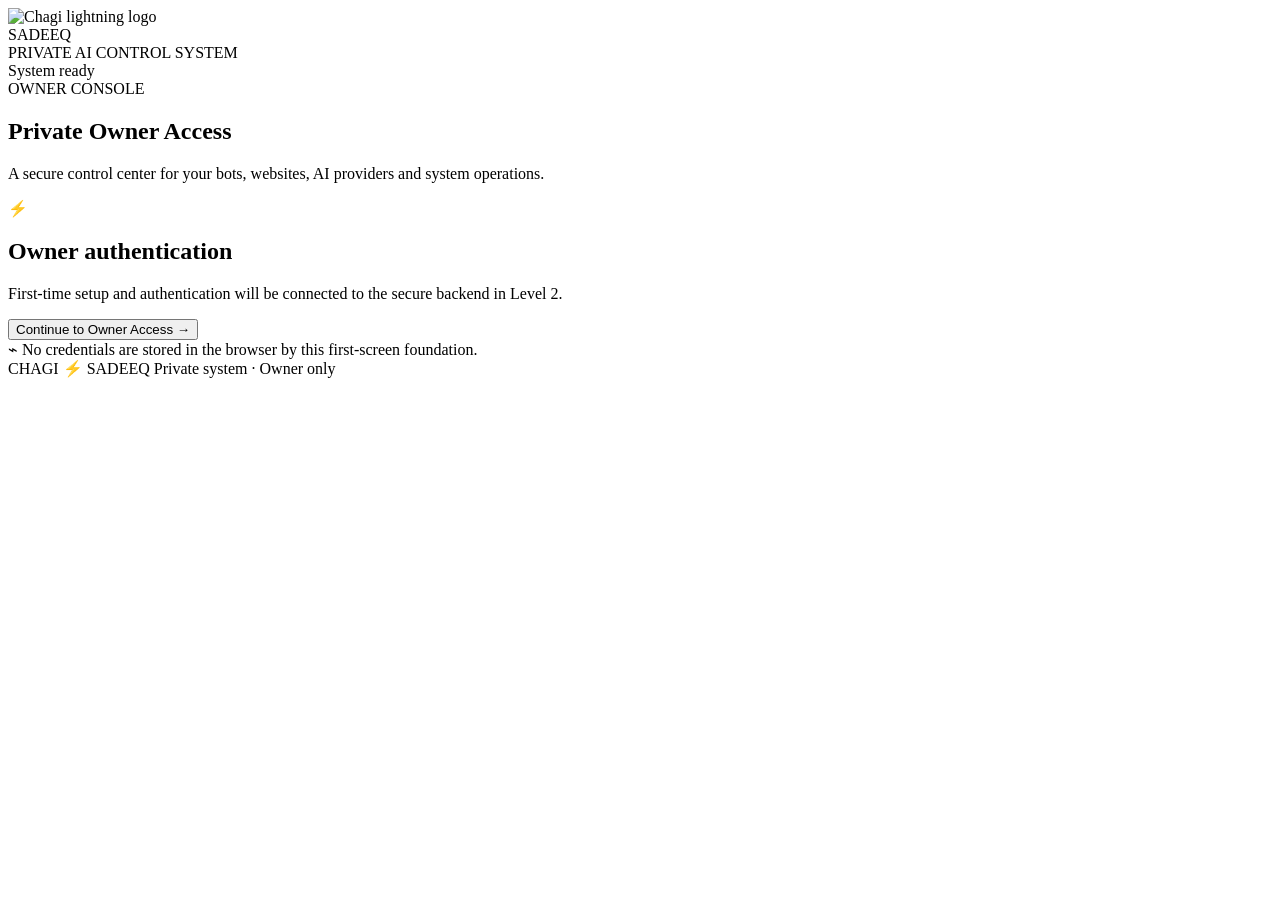
==== index.html @ bdc55eab "Level 1: add Sadeeq first-screen foundation" ====
<!doctype html>
<html lang="en">
<head>
  <meta charset="UTF-8" />
  <meta name="viewport" content="width=device-width, initial-scale=1.0" />
  <meta name="theme-color" content="#050814" />
  <meta name="description" content="Sadeeq private owner control system" />
  <title>Sadeeq — Private Owner Access</title>
  <link rel="icon" type="image/svg+xml" href="./chagi-logo.svg" />
  <link rel="stylesheet" href="./styles.css" />
</head>
<body>
  <main class="shell">
    <section class="brand-panel" aria-label="Sadeeq brand">
      <div class="brand-glow"></div>
      <img class="logo" src="./chagi-logo.svg" alt="Chagi lightning logo" />
      <div class="brand-name">SADEEQ</div>
      <div class="brand-subtitle">PRIVATE AI CONTROL SYSTEM</div>
      <div class="status-pill"><span></span> System ready</div>
    </section>

    <section class="access-panel" aria-labelledby="page-title">
      <div class="eyebrow">OWNER CONSOLE</div>
      <h1 id="page-title">Private Owner Access</h1>
      <p class="lead">A secure control center for your bots, websites, AI providers and system operations.</p>

      <div class="access-card">
        <div class="card-icon">⚡</div>
        <div>
          <h2>Owner authentication</h2>
          <p>First-time setup and authentication will be connected to the secure backend in Level 2.</p>
        </div>
      </div>

      <button class="primary-btn" id="continueBtn" type="button">
        <span>Continue to Owner Access</span>
        <span class="arrow">→</span>
      </button>

      <div class="security-note">
        <span class="lock">⌁</span>
        <span>No credentials are stored in the browser by this first-screen foundation.</span>
      </div>
    </section>
  </main>

  <footer>
    <span>CHAGI ⚡ SADEEQ</span>
    <span>Private system · Owner only</span>
  </footer>

  <div class="toast" id="toast" role="status" aria-live="polite"></div>
  <script src="./app.js"></script>
</body>
</html>
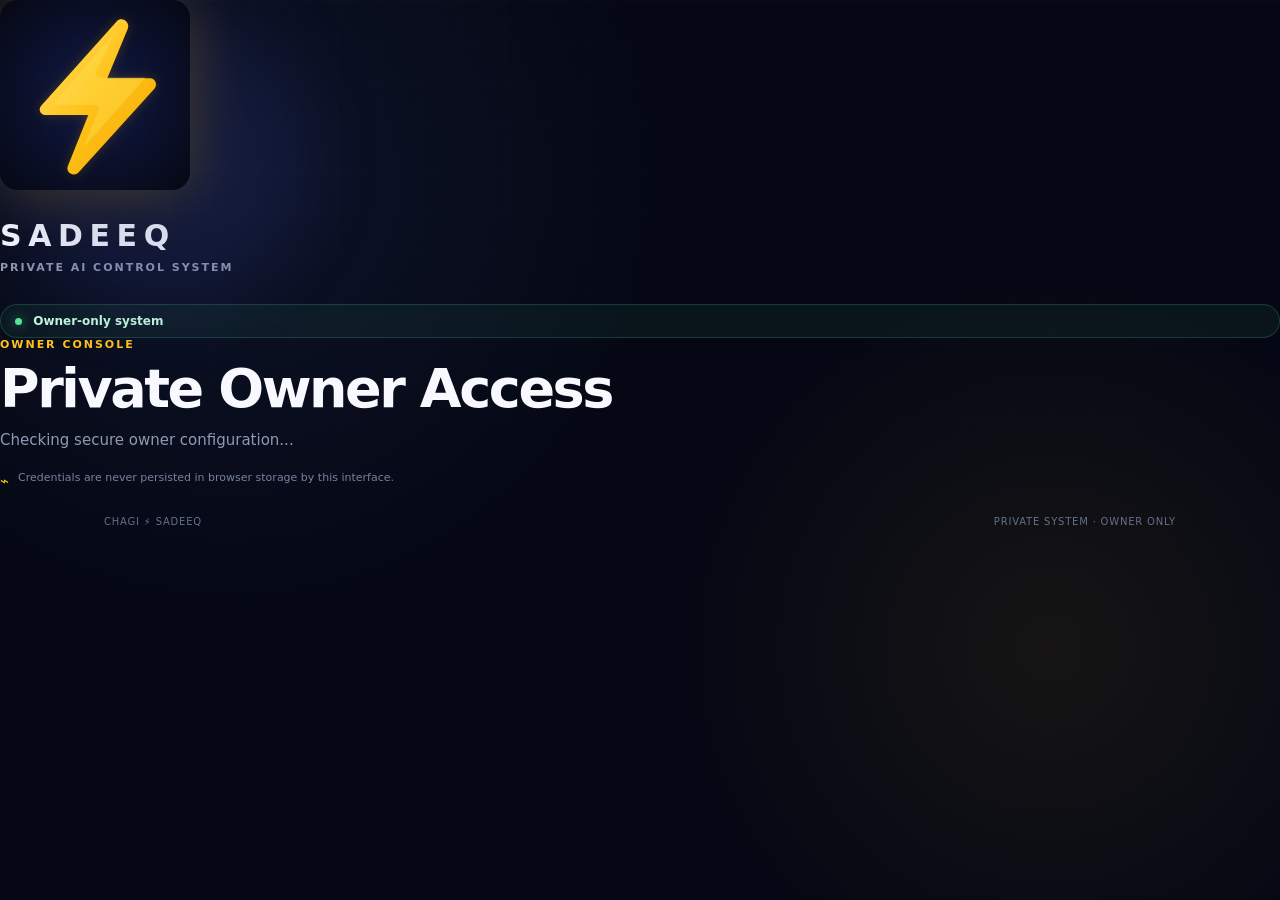
==== commit c88a85a9: "feat(level-2): add owner setup and login screens" ====
--- a/index.html
+++ b/index.html
@@ -5,41 +5,69 @@
   <meta name="viewport" content="width=device-width, initial-scale=1.0" />
   <meta name="theme-color" content="#050814" />
   <meta name="description" content="Sadeeq private owner control system" />
-  <title>Sadeeq — Private Owner Access</title>
+  <title>Sadeeq — Owner Access</title>
   <link rel="icon" type="image/svg+xml" href="./chagi-logo.svg" />
   <link rel="stylesheet" href="./styles.css" />
 </head>
 <body>
-  <main class="shell">
-    <section class="brand-panel" aria-label="Sadeeq brand">
+  <main class="auth-shell">
+    <section class="auth-brand" aria-label="Sadeeq brand">
       <div class="brand-glow"></div>
       <img class="logo" src="./chagi-logo.svg" alt="Chagi lightning logo" />
       <div class="brand-name">SADEEQ</div>
       <div class="brand-subtitle">PRIVATE AI CONTROL SYSTEM</div>
-      <div class="status-pill"><span></span> System ready</div>
+      <div class="status-pill"><span></span> Owner-only system</div>
     </section>
 
-    <section class="access-panel" aria-labelledby="page-title">
+    <section class="auth-panel" aria-labelledby="auth-title">
       <div class="eyebrow">OWNER CONSOLE</div>
-      <h1 id="page-title">Private Owner Access</h1>
-      <p class="lead">A secure control center for your bots, websites, AI providers and system operations.</p>
+      <h1 id="auth-title">Private Owner Access</h1>
+      <p class="lead" id="auth-lead">Checking secure owner configuration...</p>
 
-      <div class="access-card">
-        <div class="card-icon">⚡</div>
-        <div>
-          <h2>Owner authentication</h2>
-          <p>First-time setup and authentication will be connected to the secure backend in Level 2.</p>
-        </div>
+      <div id="setupView" class="auth-view" hidden>
+        <div class="view-badge">FIRST-TIME SETUP</div>
+        <h2>Create Owner Access</h2>
+        <p class="form-help">This setup is intended to run once. The real persistence and authentication will be handled by the secure backend in the authentication integration stage.</p>
+        <form id="setupForm" novalidate>
+          <label>Email<input id="setupEmail" name="email" type="email" autocomplete="email" required placeholder="owner@example.com" /></label>
+          <label>Password<input id="setupPassword" name="password" type="password" autocomplete="new-password" minlength="8" required placeholder="Minimum 8 characters" /></label>
+          <label>Confirm Password<input id="setupConfirm" name="confirm" type="password" autocomplete="new-password" minlength="8" required placeholder="Repeat password" /></label>
+          <label>Admin PIN<input id="setupPin" name="pin" inputmode="numeric" type="password" autocomplete="off" minlength="6" maxlength="12" required placeholder="6–12 digits" /></label>
+          <label>Confirm Admin PIN<input id="setupPinConfirm" name="pinConfirm" inputmode="numeric" type="password" autocomplete="off" minlength="6" maxlength="12" required placeholder="Repeat PIN" /></label>
+          <button class="primary-btn" type="submit"><span>Continue Setup</span><span class="arrow">→</span></button>
+        </form>
       </div>
 
-      <button class="primary-btn" id="continueBtn" type="button">
-        <span>Continue to Owner Access</span>
-        <span class="arrow">→</span>
-      </button>
+      <div id="pinView" class="auth-view" hidden>
+        <div class="view-badge">SECURITY GATE</div>
+        <h2>Enter Admin PIN</h2>
+        <p class="form-help">Your PIN is the first authentication gate. Email and password are requested only after successful PIN verification.</p>
+        <form id="pinForm" novalidate>
+          <label>Admin PIN<input id="loginPin" name="pin" inputmode="numeric" type="password" autocomplete="off" minlength="6" maxlength="12" required placeholder="Enter your PIN" /></label>
+          <button class="primary-btn" type="submit"><span>Verify PIN</span><span class="arrow">→</span></button>
+        </form>
+      </div>
+
+      <div id="loginView" class="auth-view" hidden>
+        <div class="view-badge">OWNER LOGIN</div>
+        <h2>Sign in securely</h2>
+        <p class="form-help">Use the owner credentials created during first-time setup.</p>
+        <form id="loginForm" novalidate>
+          <label>Email<input id="loginEmail" name="email" type="email" autocomplete="email" required placeholder="Owner email" /></label>
+          <label>Password<input id="loginPassword" name="password" type="password" autocomplete="current-password" required placeholder="Password" /></label>
+          <button class="primary-btn" type="submit"><span>Sign In</span><span class="arrow">→</span></button>
+        </form>
+      </div>
+
+      <div id="lockedView" class="auth-view" hidden>
+        <div class="view-badge danger">ACCESS BLOCKED</div>
+        <h2>Authentication unavailable</h2>
+        <p class="form-help">The secure authentication service is not connected yet. No credential is stored or verified in this browser.</p>
+      </div>
 
       <div class="security-note">
         <span class="lock">⌁</span>
-        <span>No credentials are stored in the browser by this first-screen foundation.</span>
+        <span>Credentials are never persisted in browser storage by this interface.</span>
       </div>
     </section>
   </main>
--- a/styles.css
+++ b/styles.css
@@ -0,0 +1,234 @@
+:root {
+  --bg: #050814;
+  --panel: rgba(11, 18, 35, 0.78);
+  --panel-strong: #0c1325;
+  --line: rgba(255,255,255,.09);
+  --text: #f7f9ff;
+  --muted: #8f9ab2;
+  --accent: #ffc21a;
+  --accent-soft: rgba(255,194,26,.13);
+  --success: #53e59b;
+}
+
+* { box-sizing: border-box; }
+html, body { min-height: 100%; }
+body {
+  margin: 0;
+  color: var(--text);
+  background:
+    radial-gradient(circle at 18% 20%, rgba(55, 78, 150, .16), transparent 34%),
+    radial-gradient(circle at 82% 72%, rgba(255, 194, 26, .07), transparent 30%),
+    var(--bg);
+  font-family: Inter, ui-sans-serif, system-ui, -apple-system, BlinkMacSystemFont, "Segoe UI", sans-serif;
+}
+
+body::before {
+  content: "";
+  position: fixed;
+  inset: 0;
+  pointer-events: none;
+  background-image: linear-gradient(rgba(255,255,255,.018) 1px, transparent 1px), linear-gradient(90deg, rgba(255,255,255,.018) 1px, transparent 1px);
+  background-size: 42px 42px;
+  mask-image: linear-gradient(to bottom, rgba(0,0,0,.7), transparent 85%);
+}
+
+.shell {
+  min-height: calc(100vh - 58px);
+  width: min(1120px, 100%);
+  margin: 0 auto;
+  padding: 48px 24px;
+  display: grid;
+  grid-template-columns: .9fr 1.1fr;
+  gap: 28px;
+  align-items: center;
+}
+
+.brand-panel, .access-panel {
+  border: 1px solid var(--line);
+  background: var(--panel);
+  backdrop-filter: blur(18px);
+  border-radius: 28px;
+  box-shadow: 0 24px 80px rgba(0,0,0,.35);
+}
+
+.brand-panel {
+  min-height: 520px;
+  position: relative;
+  overflow: hidden;
+  display: flex;
+  flex-direction: column;
+  align-items: center;
+  justify-content: center;
+  text-align: center;
+}
+
+.brand-glow {
+  position: absolute;
+  width: 310px;
+  height: 310px;
+  border-radius: 50%;
+  background: rgba(57, 68, 164, .16);
+  filter: blur(35px);
+}
+
+.logo {
+  position: relative;
+  width: 190px;
+  height: 190px;
+  object-fit: contain;
+  filter: drop-shadow(0 0 30px rgba(255,194,26,.22));
+}
+
+.brand-name {
+  margin-top: 24px;
+  letter-spacing: .22em;
+  font-size: 30px;
+  font-weight: 800;
+}
+
+.brand-subtitle {
+  margin-top: 8px;
+  color: var(--muted);
+  letter-spacing: .18em;
+  font-size: 11px;
+  font-weight: 700;
+}
+
+.status-pill {
+  margin-top: 30px;
+  padding: 9px 14px;
+  border: 1px solid rgba(83,229,155,.18);
+  border-radius: 999px;
+  background: rgba(83,229,155,.06);
+  color: #bff8dc;
+  font-size: 12px;
+  font-weight: 700;
+}
+
+.status-pill span {
+  display: inline-block;
+  width: 7px;
+  height: 7px;
+  margin-right: 7px;
+  border-radius: 50%;
+  background: var(--success);
+  box-shadow: 0 0 12px rgba(83,229,155,.65);
+}
+
+.access-panel { padding: 44px; }
+.eyebrow {
+  color: var(--accent);
+  letter-spacing: .18em;
+  font-size: 11px;
+  font-weight: 800;
+}
+
+h1 {
+  margin: 10px 0 12px;
+  font-size: clamp(34px, 5vw, 54px);
+  line-height: 1.02;
+  letter-spacing: -.045em;
+}
+
+.lead {
+  max-width: 580px;
+  margin: 0;
+  color: var(--muted);
+  line-height: 1.7;
+  font-size: 15px;
+}
+
+.access-card {
+  margin: 30px 0 18px;
+  padding: 18px;
+  display: flex;
+  gap: 14px;
+  align-items: flex-start;
+  border: 1px solid var(--line);
+  border-radius: 18px;
+  background: rgba(255,255,255,.025);
+}
+
+.card-icon {
+  width: 40px;
+  height: 40px;
+  display: grid;
+  place-items: center;
+  flex: 0 0 40px;
+  border-radius: 12px;
+  background: var(--accent-soft);
+}
+
+.access-card h2 { margin: 2px 0 5px; font-size: 15px; }
+.access-card p { margin: 0; color: var(--muted); font-size: 13px; line-height: 1.55; }
+
+.primary-btn {
+  width: 100%;
+  border: 0;
+  border-radius: 15px;
+  padding: 15px 18px;
+  display: flex;
+  justify-content: space-between;
+  align-items: center;
+  background: var(--accent);
+  color: #11131a;
+  font: inherit;
+  font-weight: 800;
+  cursor: pointer;
+  transition: transform .18s ease, filter .18s ease;
+}
+
+.primary-btn:hover { transform: translateY(-1px); filter: brightness(1.05); }
+.primary-btn:active { transform: translateY(0); }
+.arrow { font-size: 20px; }
+
+.security-note {
+  margin-top: 16px;
+  display: flex;
+  gap: 9px;
+  color: #77839c;
+  font-size: 11px;
+  line-height: 1.5;
+}
+.lock { color: var(--accent); font-size: 15px; }
+
+footer {
+  min-height: 58px;
+  width: min(1120px, 100%);
+  margin: 0 auto;
+  padding: 0 24px;
+  display: flex;
+  justify-content: space-between;
+  align-items: center;
+  color: #647087;
+  font-size: 10px;
+  letter-spacing: .08em;
+  text-transform: uppercase;
+}
+
+.toast {
+  position: fixed;
+  left: 50%;
+  bottom: 26px;
+  transform: translate(-50%, 20px);
+  opacity: 0;
+  pointer-events: none;
+  padding: 12px 16px;
+  border: 1px solid var(--line);
+  border-radius: 12px;
+  background: #111a2e;
+  color: var(--text);
+  font-size: 12px;
+  transition: .2s ease;
+}
+.toast.show { opacity: 1; transform: translate(-50%, 0); }
+
+@media (max-width: 820px) {
+  .shell { grid-template-columns: 1fr; padding: 18px 14px 28px; }
+  .brand-panel { min-height: 330px; }
+  .logo { width: 130px; height: 130px; }
+  .brand-name { font-size: 24px; }
+  .access-panel { padding: 28px 22px; }
+  h1 { font-size: 38px; }
+  footer { padding: 0 14px; }
+}
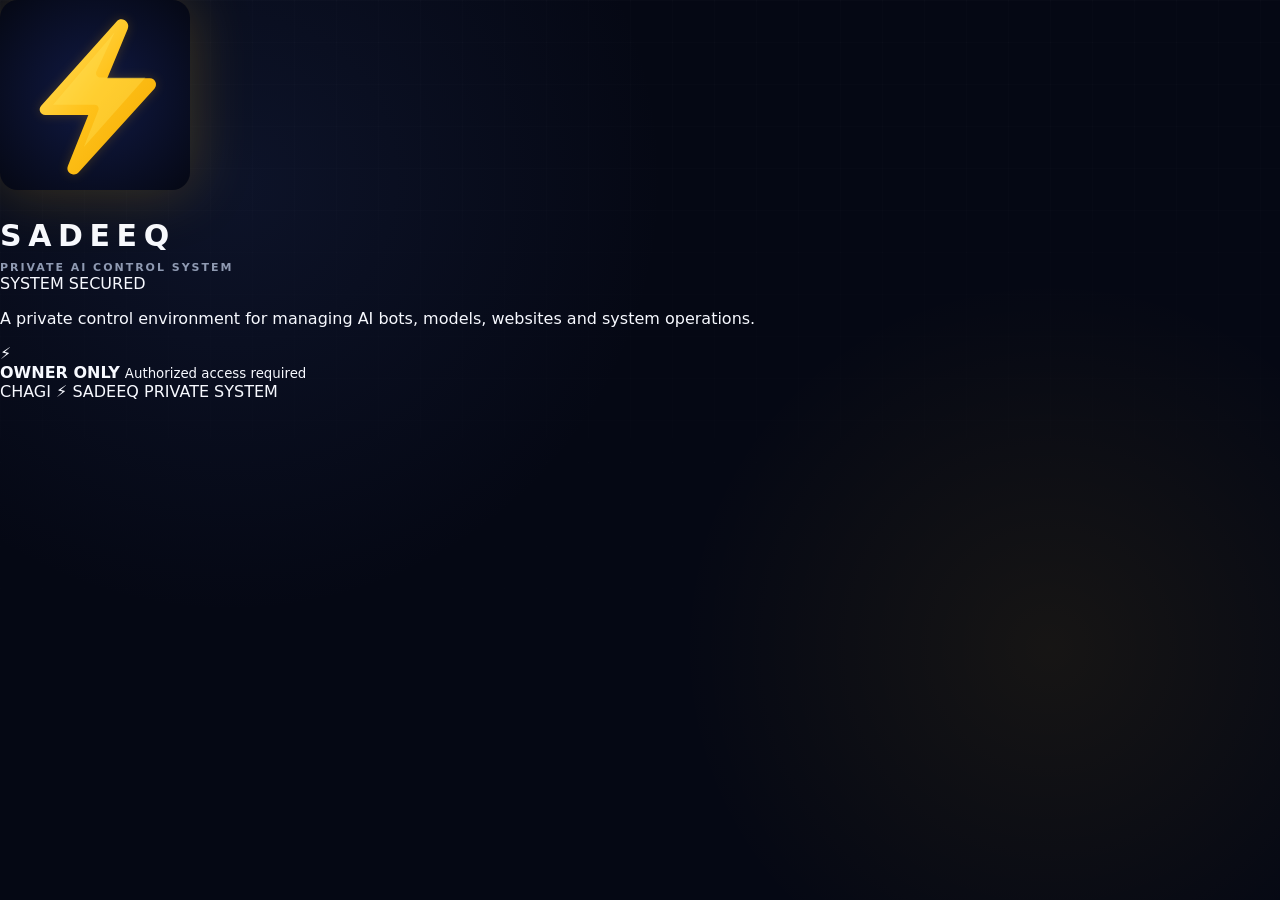
==== commit a581d905: "refine: redesign first page as clean owner-only landing" ====
--- a/index.html
+++ b/index.html
@@ -3,81 +3,53 @@
 <head>
   <meta charset="UTF-8" />
   <meta name="viewport" content="width=device-width, initial-scale=1.0" />
-  <meta name="theme-color" content="#050814" />
-  <meta name="description" content="Sadeeq private owner control system" />
-  <title>Sadeeq — Owner Access</title>
+  <meta name="theme-color" content="#030712" />
+  <meta name="description" content="Sadeeq private AI control system" />
+  <title>Sadeeq — Private AI Control System</title>
   <link rel="icon" type="image/svg+xml" href="./chagi-logo.svg" />
   <link rel="stylesheet" href="./styles.css" />
 </head>
 <body>
-  <main class="auth-shell">
-    <section class="auth-brand" aria-label="Sadeeq brand">
-      <div class="brand-glow"></div>
-      <img class="logo" src="./chagi-logo.svg" alt="Chagi lightning logo" />
-      <div class="brand-name">SADEEQ</div>
-      <div class="brand-subtitle">PRIVATE AI CONTROL SYSTEM</div>
-      <div class="status-pill"><span></span> Owner-only system</div>
-    </section>
+  <main class="landing-shell">
+    <section class="landing-card" aria-label="Sadeeq private system">
+      <div class="ambient ambient-one"></div>
+      <div class="ambient ambient-two"></div>
+      <div class="grid-glow"></div>
 
-    <section class="auth-panel" aria-labelledby="auth-title">
-      <div class="eyebrow">OWNER CONSOLE</div>
-      <h1 id="auth-title">Private Owner Access</h1>
-      <p class="lead" id="auth-lead">Checking secure owner configuration...</p>
-
-      <div id="setupView" class="auth-view" hidden>
-        <div class="view-badge">FIRST-TIME SETUP</div>
-        <h2>Create Owner Access</h2>
-        <p class="form-help">This setup is intended to run once. The real persistence and authentication will be handled by the secure backend in the authentication integration stage.</p>
-        <form id="setupForm" novalidate>
-          <label>Email<input id="setupEmail" name="email" type="email" autocomplete="email" required placeholder="owner@example.com" /></label>
-          <label>Password<input id="setupPassword" name="password" type="password" autocomplete="new-password" minlength="8" required placeholder="Minimum 8 characters" /></label>
-          <label>Confirm Password<input id="setupConfirm" name="confirm" type="password" autocomplete="new-password" minlength="8" required placeholder="Repeat password" /></label>
-          <label>Admin PIN<input id="setupPin" name="pin" inputmode="numeric" type="password" autocomplete="off" minlength="6" maxlength="12" required placeholder="6–12 digits" /></label>
-          <label>Confirm Admin PIN<input id="setupPinConfirm" name="pinConfirm" inputmode="numeric" type="password" autocomplete="off" minlength="6" maxlength="12" required placeholder="Repeat PIN" /></label>
-          <button class="primary-btn" type="submit"><span>Continue Setup</span><span class="arrow">→</span></button>
-        </form>
+      <div class="brand-mark-wrap">
+        <div class="brand-ring"></div>
+        <img class="logo landing-logo" src="./chagi-logo.svg" alt="Chagi lightning logo" />
       </div>
 
-      <div id="pinView" class="auth-view" hidden>
-        <div class="view-badge">SECURITY GATE</div>
-        <h2>Enter Admin PIN</h2>
-        <p class="form-help">Your PIN is the first authentication gate. Email and password are requested only after successful PIN verification.</p>
-        <form id="pinForm" novalidate>
-          <label>Admin PIN<input id="loginPin" name="pin" inputmode="numeric" type="password" autocomplete="off" minlength="6" maxlength="12" required placeholder="Enter your PIN" /></label>
-          <button class="primary-btn" type="submit"><span>Verify PIN</span><span class="arrow">→</span></button>
-        </form>
+      <div class="brand-name landing-name">SADEEQ</div>
+      <div class="brand-subtitle landing-subtitle">PRIVATE AI CONTROL SYSTEM</div>
+
+      <div class="system-status">
+        <span class="status-dot"></span>
+        <span>SYSTEM SECURED</span>
       </div>
 
-      <div id="loginView" class="auth-view" hidden>
-        <div class="view-badge">OWNER LOGIN</div>
-        <h2>Sign in securely</h2>
-        <p class="form-help">Use the owner credentials created during first-time setup.</p>
-        <form id="loginForm" novalidate>
-          <label>Email<input id="loginEmail" name="email" type="email" autocomplete="email" required placeholder="Owner email" /></label>
-          <label>Password<input id="loginPassword" name="password" type="password" autocomplete="current-password" required placeholder="Password" /></label>
-          <button class="primary-btn" type="submit"><span>Sign In</span><span class="arrow">→</span></button>
-        </form>
+      <div class="landing-divider"></div>
+
+      <p class="landing-message">
+        A private control environment for managing AI bots, models, websites and system operations.
+      </p>
+
+      <div class="owner-badge">
+        <span class="owner-icon">⚡</span>
+        <div>
+          <strong>OWNER ONLY</strong>
+          <small>Authorized access required</small>
+        </div>
       </div>
 
-      <div id="lockedView" class="auth-view" hidden>
-        <div class="view-badge danger">ACCESS BLOCKED</div>
-        <h2>Authentication unavailable</h2>
-        <p class="form-help">The secure authentication service is not connected yet. No credential is stored or verified in this browser.</p>
-      </div>
-
-      <div class="security-note">
-        <span class="lock">⌁</span>
-        <span>Credentials are never persisted in browser storage by this interface.</span>
+      <div class="landing-footer">
+        <span>CHAGI ⚡ SADEEQ</span>
+        <span>PRIVATE SYSTEM</span>
       </div>
     </section>
   </main>
 
-  <footer>
-    <span>CHAGI ⚡ SADEEQ</span>
-    <span>Private system · Owner only</span>
-  </footer>
-
-  <div class="toast" id="toast" role="status" aria-live="polite"></div>
   <script src="./app.js"></script>
 </body>
 </html>
--- a/styles.css
+++ b/styles.css
@@ -8,6 +8,7 @@
   --accent: #ffc21a;
   --accent-soft: rgba(255,194,26,.13);
   --success: #53e59b;
+  --danger: #ff5b67;
 }
 
 * { box-sizing: border-box; }
@@ -32,18 +33,18 @@
   mask-image: linear-gradient(to bottom, rgba(0,0,0,.7), transparent 85%);
 }
 
-.shell {
+.auth-shell {
   min-height: calc(100vh - 58px);
   width: min(1120px, 100%);
   margin: 0 auto;
   padding: 48px 24px;
   display: grid;
-  grid-template-columns: .9fr 1.1fr;
+  grid-template-columns: .8fr 1.2fr;
   gap: 28px;
   align-items: center;
 }
 
-.brand-panel, .access-panel {
+.auth-brand, .auth-panel {
   border: 1px solid var(--line);
   background: var(--panel);
   backdrop-filter: blur(18px);
@@ -51,8 +52,8 @@
   box-shadow: 0 24px 80px rgba(0,0,0,.35);
 }
 
-.brand-panel {
-  min-height: 520px;
+.auth-brand {
+  min-height: 620px;
   position: relative;
   overflow: hidden;
   display: flex;
@@ -79,20 +80,8 @@
   filter: drop-shadow(0 0 30px rgba(255,194,26,.22));
 }
 
-.brand-name {
-  margin-top: 24px;
-  letter-spacing: .22em;
-  font-size: 30px;
-  font-weight: 800;
-}
-
-.brand-subtitle {
-  margin-top: 8px;
-  color: var(--muted);
-  letter-spacing: .18em;
-  font-size: 11px;
-  font-weight: 700;
-}
+.brand-name { margin-top: 24px; letter-spacing: .22em; font-size: 30px; font-weight: 800; }
+.brand-subtitle { margin-top: 8px; color: var(--muted); letter-spacing: .18em; font-size: 11px; font-weight: 700; }
 
 .status-pill {
   margin-top: 30px;
@@ -104,69 +93,44 @@
   font-size: 12px;
   font-weight: 700;
 }
+.status-pill span { display: inline-block; width: 7px; height: 7px; margin-right: 7px; border-radius: 50%; background: var(--success); box-shadow: 0 0 12px rgba(83,229,155,.65); }
 
-.status-pill span {
-  display: inline-block;
-  width: 7px;
-  height: 7px;
-  margin-right: 7px;
-  border-radius: 50%;
-  background: var(--success);
-  box-shadow: 0 0 12px rgba(83,229,155,.65);
+.auth-panel { padding: 44px; }
+.eyebrow { color: var(--accent); letter-spacing: .18em; font-size: 11px; font-weight: 800; }
+h1 { margin: 10px 0 12px; font-size: clamp(34px, 5vw, 54px); line-height: 1.02; letter-spacing: -.045em; }
+.lead { max-width: 580px; margin: 0; color: var(--muted); line-height: 1.7; font-size: 15px; }
+
+.auth-view { margin-top: 28px; }
+.auth-view[hidden] { display: none; }
+.view-badge { display: inline-flex; padding: 7px 10px; border: 1px solid rgba(255,194,26,.22); border-radius: 999px; background: var(--accent-soft); color: var(--accent); font-size: 10px; font-weight: 800; letter-spacing: .12em; }
+.view-badge.danger { border-color: rgba(255,91,103,.22); background: rgba(255,91,103,.08); color: #ff8a92; }
+.auth-view h2 { margin: 16px 0 7px; font-size: 22px; }
+.form-help { margin: 0 0 20px; color: var(--muted); font-size: 13px; line-height: 1.6; }
+
+form { display: grid; gap: 14px; }
+label { display: grid; gap: 7px; color: #c9d1e2; font-size: 12px; font-weight: 700; }
+input {
+  width: 100%;
+  border: 1px solid var(--line);
+  outline: none;
+  border-radius: 13px;
+  padding: 13px 14px;
+  background: rgba(255,255,255,.035);
+  color: var(--text);
+  font: inherit;
+  font-size: 14px;
+  transition: border-color .18s ease, box-shadow .18s ease;
 }
-
-.access-panel { padding: 44px; }
-.eyebrow {
-  color: var(--accent);
-  letter-spacing: .18em;
-  font-size: 11px;
-  font-weight: 800;
-}
-
-h1 {
-  margin: 10px 0 12px;
-  font-size: clamp(34px, 5vw, 54px);
-  line-height: 1.02;
-  letter-spacing: -.045em;
-}
-
-.lead {
-  max-width: 580px;
-  margin: 0;
-  color: var(--muted);
-  line-height: 1.7;
-  font-size: 15px;
-}
-
-.access-card {
-  margin: 30px 0 18px;
-  padding: 18px;
-  display: flex;
-  gap: 14px;
-  align-items: flex-start;
-  border: 1px solid var(--line);
-  border-radius: 18px;
-  background: rgba(255,255,255,.025);
-}
-
-.card-icon {
-  width: 40px;
-  height: 40px;
-  display: grid;
-  place-items: center;
-  flex: 0 0 40px;
-  border-radius: 12px;
-  background: var(--accent-soft);
-}
-
-.access-card h2 { margin: 2px 0 5px; font-size: 15px; }
-.access-card p { margin: 0; color: var(--muted); font-size: 13px; line-height: 1.55; }
+input::placeholder { color: #657188; }
+input:focus { border-color: rgba(255,194,26,.55); box-shadow: 0 0 0 3px rgba(255,194,26,.08); }
+input.invalid { border-color: rgba(255,91,103,.8); box-shadow: 0 0 0 3px rgba(255,91,103,.08); }
 
 .primary-btn {
   width: 100%;
   border: 0;
   border-radius: 15px;
   padding: 15px 18px;
+  margin-top: 4px;
   display: flex;
   justify-content: space-between;
   align-items: center;
@@ -177,19 +141,11 @@
   cursor: pointer;
   transition: transform .18s ease, filter .18s ease;
 }
-
 .primary-btn:hover { transform: translateY(-1px); filter: brightness(1.05); }
 .primary-btn:active { transform: translateY(0); }
 .arrow { font-size: 20px; }
 
-.security-note {
-  margin-top: 16px;
-  display: flex;
-  gap: 9px;
-  color: #77839c;
-  font-size: 11px;
-  line-height: 1.5;
-}
+.security-note { margin-top: 20px; display: flex; gap: 9px; color: #77839c; font-size: 11px; line-height: 1.5; }
 .lock { color: var(--accent); font-size: 15px; }
 
 footer {
@@ -213,6 +169,7 @@
   transform: translate(-50%, 20px);
   opacity: 0;
   pointer-events: none;
+  max-width: min(90vw, 520px);
   padding: 12px 16px;
   border: 1px solid var(--line);
   border-radius: 12px;
@@ -220,15 +177,16 @@
   color: var(--text);
   font-size: 12px;
   transition: .2s ease;
+  text-align: center;
 }
 .toast.show { opacity: 1; transform: translate(-50%, 0); }
 
 @media (max-width: 820px) {
-  .shell { grid-template-columns: 1fr; padding: 18px 14px 28px; }
-  .brand-panel { min-height: 330px; }
-  .logo { width: 130px; height: 130px; }
+  .auth-shell { grid-template-columns: 1fr; padding: 18px 14px 28px; }
+  .auth-brand { min-height: 300px; }
+  .logo { width: 125px; height: 125px; }
   .brand-name { font-size: 24px; }
-  .access-panel { padding: 28px 22px; }
+  .auth-panel { padding: 28px 22px; }
   h1 { font-size: 38px; }
   footer { padding: 0 14px; }
 }
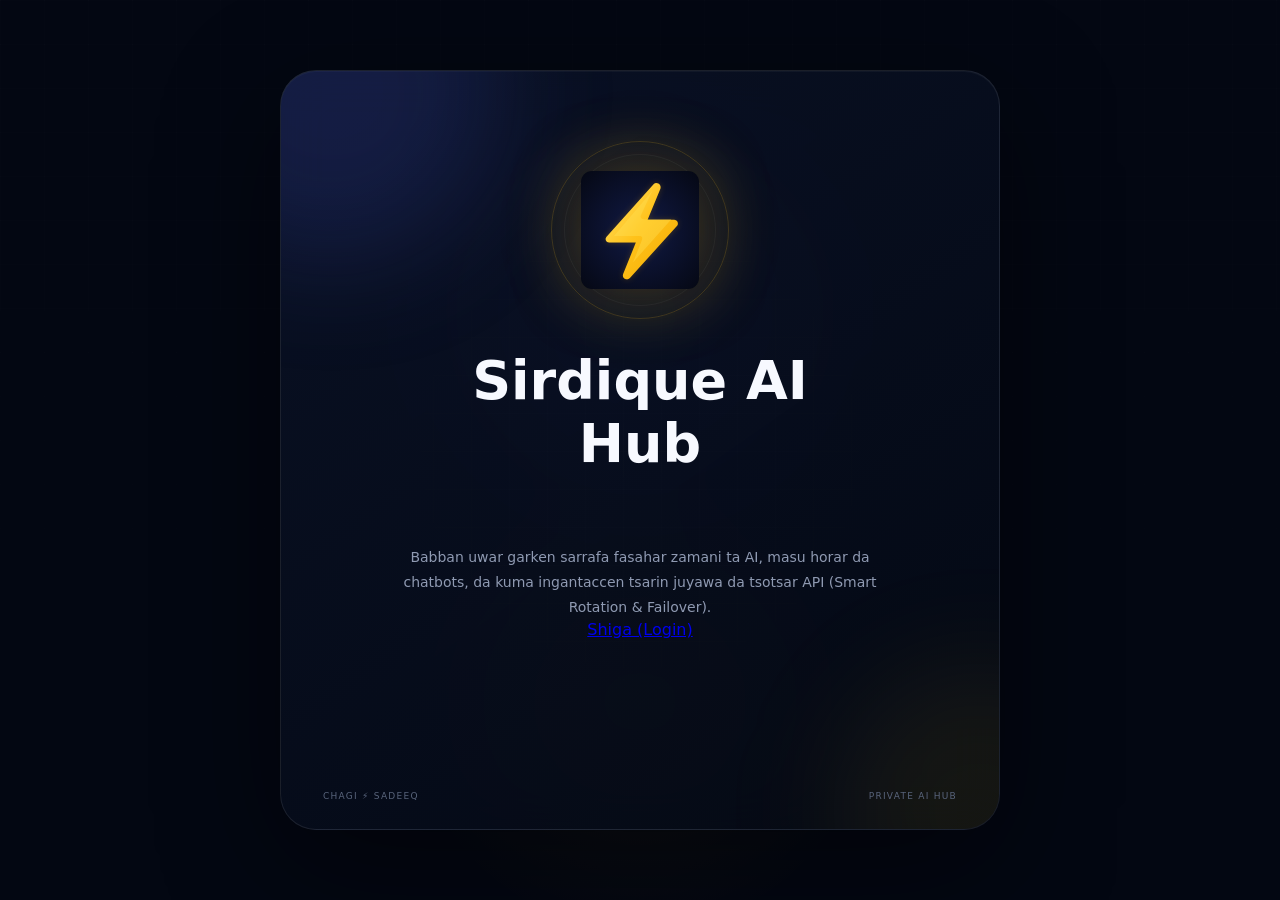
==== commit 1c4d18a2: "design: match Sirdique AI Hub landing page reference" ====
--- a/index.html
+++ b/index.html
@@ -1,17 +1,17 @@
 <!doctype html>
-<html lang="en">
+<html lang="ha">
 <head>
   <meta charset="UTF-8" />
   <meta name="viewport" content="width=device-width, initial-scale=1.0" />
   <meta name="theme-color" content="#030712" />
-  <meta name="description" content="Sadeeq private AI control system" />
-  <title>Sadeeq — Private AI Control System</title>
+  <meta name="description" content="Sirdique AI Hub — private AI control system" />
+  <title>Sirdique AI Hub</title>
   <link rel="icon" type="image/svg+xml" href="./chagi-logo.svg" />
   <link rel="stylesheet" href="./styles.css" />
 </head>
 <body>
   <main class="landing-shell">
-    <section class="landing-card" aria-label="Sadeeq private system">
+    <section class="landing-card" aria-label="Sirdique AI Hub">
       <div class="ambient ambient-one"></div>
       <div class="ambient ambient-two"></div>
       <div class="grid-glow"></div>
@@ -21,31 +21,18 @@
         <img class="logo landing-logo" src="./chagi-logo.svg" alt="Chagi lightning logo" />
       </div>
 
-      <div class="brand-name landing-name">SADEEQ</div>
-      <div class="brand-subtitle landing-subtitle">PRIVATE AI CONTROL SYSTEM</div>
-
-      <div class="system-status">
-        <span class="status-dot"></span>
-        <span>SYSTEM SECURED</span>
-      </div>
-
-      <div class="landing-divider"></div>
+      <h1 class="landing-name"><span>Sirdique AI</span><br />Hub</h1>
 
       <p class="landing-message">
-        A private control environment for managing AI bots, models, websites and system operations.
+        Babban uwar garken sarrafa fasahar zamani ta AI, masu horar da chatbots,
+        da kuma ingantaccen tsarin juyawa da tsotsar API (Smart Rotation &amp; Failover).
       </p>
 
-      <div class="owner-badge">
-        <span class="owner-icon">⚡</span>
-        <div>
-          <strong>OWNER ONLY</strong>
-          <small>Authorized access required</small>
-        </div>
-      </div>
+      <a class="landing-login" href="#owner-login" aria-label="Shiga Login">Shiga (Login)</a>
 
       <div class="landing-footer">
         <span>CHAGI ⚡ SADEEQ</span>
-        <span>PRIVATE SYSTEM</span>
+        <span>PRIVATE AI HUB</span>
       </div>
     </section>
   </main>
--- a/styles.css
+++ b/styles.css
@@ -1,14 +1,11 @@
 :root {
-  --bg: #050814;
-  --panel: rgba(11, 18, 35, 0.78);
-  --panel-strong: #0c1325;
+  --bg: #030712;
+  --panel: rgba(8, 14, 30, .72);
   --line: rgba(255,255,255,.09);
   --text: #f7f9ff;
-  --muted: #8f9ab2;
+  --muted: #8d98b0;
   --accent: #ffc21a;
-  --accent-soft: rgba(255,194,26,.13);
   --success: #53e59b;
-  --danger: #ff5b67;
 }
 
 * { box-sizing: border-box; }
@@ -17,10 +14,11 @@
   margin: 0;
   color: var(--text);
   background:
-    radial-gradient(circle at 18% 20%, rgba(55, 78, 150, .16), transparent 34%),
-    radial-gradient(circle at 82% 72%, rgba(255, 194, 26, .07), transparent 30%),
+    radial-gradient(circle at 50% 35%, rgba(40, 58, 145, .20), transparent 28%),
+    radial-gradient(circle at 50% 78%, rgba(255, 194, 26, .055), transparent 25%),
     var(--bg);
   font-family: Inter, ui-sans-serif, system-ui, -apple-system, BlinkMacSystemFont, "Segoe UI", sans-serif;
+  overflow-x: hidden;
 }
 
 body::before {
@@ -28,165 +26,234 @@
   position: fixed;
   inset: 0;
   pointer-events: none;
-  background-image: linear-gradient(rgba(255,255,255,.018) 1px, transparent 1px), linear-gradient(90deg, rgba(255,255,255,.018) 1px, transparent 1px);
-  background-size: 42px 42px;
-  mask-image: linear-gradient(to bottom, rgba(0,0,0,.7), transparent 85%);
-}
-
-.auth-shell {
-  min-height: calc(100vh - 58px);
-  width: min(1120px, 100%);
-  margin: 0 auto;
-  padding: 48px 24px;
+  opacity: .7;
+  background-image:
+    linear-gradient(rgba(255,255,255,.018) 1px, transparent 1px),
+    linear-gradient(90deg, rgba(255,255,255,.018) 1px, transparent 1px);
+  background-size: 44px 44px;
+  mask-image: linear-gradient(to bottom, rgba(0,0,0,.8), transparent 92%);
+}
+
+.landing-shell {
+  min-height: 100svh;
+  width: 100%;
+  padding: 24px;
   display: grid;
-  grid-template-columns: .8fr 1.2fr;
-  gap: 28px;
-  align-items: center;
-}
-
-.auth-brand, .auth-panel {
-  border: 1px solid var(--line);
-  background: var(--panel);
-  backdrop-filter: blur(18px);
-  border-radius: 28px;
-  box-shadow: 0 24px 80px rgba(0,0,0,.35);
-}
-
-.auth-brand {
-  min-height: 620px;
+  place-items: center;
+}
+
+.landing-card {
   position: relative;
-  overflow: hidden;
+  isolation: isolate;
+  width: min(720px, 100%);
+  min-height: min(760px, calc(100svh - 48px));
+  padding: 70px 42px 28px;
   display: flex;
   flex-direction: column;
   align-items: center;
-  justify-content: center;
   text-align: center;
-}
-
-.brand-glow {
-  position: absolute;
-  width: 310px;
-  height: 310px;
-  border-radius: 50%;
-  background: rgba(57, 68, 164, .16);
-  filter: blur(35px);
+  overflow: hidden;
+  border: 1px solid var(--line);
+  border-radius: 36px;
+  background: linear-gradient(145deg, rgba(12,20,42,.78), rgba(4,9,20,.82));
+  box-shadow: 0 35px 120px rgba(0,0,0,.48), inset 0 1px rgba(255,255,255,.035);
+  backdrop-filter: blur(24px);
+}
+
+.ambient {
+  position: absolute;
+  z-index: -2;
+  border-radius: 50%;
+  filter: blur(55px);
+  pointer-events: none;
+}
+.ambient-one {
+  width: 340px;
+  height: 340px;
+  top: -150px;
+  left: -120px;
+  background: rgba(61, 76, 176, .22);
+}
+.ambient-two {
+  width: 300px;
+  height: 300px;
+  right: -130px;
+  bottom: -130px;
+  background: rgba(255, 194, 26, .07);
+}
+
+.grid-glow {
+  position: absolute;
+  inset: 0;
+  z-index: -1;
+  opacity: .35;
+  pointer-events: none;
+  background-image: linear-gradient(rgba(255,255,255,.025) 1px, transparent 1px), linear-gradient(90deg, rgba(255,255,255,.025) 1px, transparent 1px);
+  background-size: 38px 38px;
+  mask-image: radial-gradient(circle at center, black 0%, transparent 72%);
+}
+
+.brand-mark-wrap {
+  position: relative;
+  width: 178px;
+  height: 178px;
+  display: grid;
+  place-items: center;
+}
+
+.brand-ring {
+  position: absolute;
+  inset: 0;
+  border: 1px solid rgba(255,194,26,.18);
+  border-radius: 50%;
+  box-shadow: 0 0 70px rgba(255,194,26,.08), inset 0 0 40px rgba(255,194,26,.04);
+}
+
+.brand-ring::before {
+  content: "";
+  position: absolute;
+  inset: 12px;
+  border: 1px solid rgba(255,255,255,.045);
+  border-radius: 50%;
 }
 
 .logo {
   position: relative;
-  width: 190px;
-  height: 190px;
   object-fit: contain;
-  filter: drop-shadow(0 0 30px rgba(255,194,26,.22));
-}
-
-.brand-name { margin-top: 24px; letter-spacing: .22em; font-size: 30px; font-weight: 800; }
-.brand-subtitle { margin-top: 8px; color: var(--muted); letter-spacing: .18em; font-size: 11px; font-weight: 700; }
-
-.status-pill {
+  filter: drop-shadow(0 0 34px rgba(255,194,26,.28));
+}
+
+.landing-logo {
+  width: 118px;
+  height: 118px;
+}
+
+.brand-name {
+  font-weight: 900;
+  letter-spacing: .25em;
+}
+
+.landing-name {
   margin-top: 30px;
-  padding: 9px 14px;
-  border: 1px solid rgba(83,229,155,.18);
+  font-size: clamp(34px, 7vw, 54px);
+}
+
+.brand-subtitle {
+  color: var(--muted);
+  font-weight: 750;
+  letter-spacing: .22em;
+}
+
+.landing-subtitle {
+  margin-top: 10px;
+  font-size: 11px;
+}
+
+.system-status {
+  margin-top: 32px;
+  display: inline-flex;
+  align-items: center;
+  gap: 9px;
+  padding: 10px 16px;
+  border: 1px solid rgba(83,229,155,.16);
   border-radius: 999px;
-  background: rgba(83,229,155,.06);
+  background: rgba(83,229,155,.055);
   color: #bff8dc;
-  font-size: 12px;
-  font-weight: 700;
-}
-.status-pill span { display: inline-block; width: 7px; height: 7px; margin-right: 7px; border-radius: 50%; background: var(--success); box-shadow: 0 0 12px rgba(83,229,155,.65); }
-
-.auth-panel { padding: 44px; }
-.eyebrow { color: var(--accent); letter-spacing: .18em; font-size: 11px; font-weight: 800; }
-h1 { margin: 10px 0 12px; font-size: clamp(34px, 5vw, 54px); line-height: 1.02; letter-spacing: -.045em; }
-.lead { max-width: 580px; margin: 0; color: var(--muted); line-height: 1.7; font-size: 15px; }
-
-.auth-view { margin-top: 28px; }
-.auth-view[hidden] { display: none; }
-.view-badge { display: inline-flex; padding: 7px 10px; border: 1px solid rgba(255,194,26,.22); border-radius: 999px; background: var(--accent-soft); color: var(--accent); font-size: 10px; font-weight: 800; letter-spacing: .12em; }
-.view-badge.danger { border-color: rgba(255,91,103,.22); background: rgba(255,91,103,.08); color: #ff8a92; }
-.auth-view h2 { margin: 16px 0 7px; font-size: 22px; }
-.form-help { margin: 0 0 20px; color: var(--muted); font-size: 13px; line-height: 1.6; }
-
-form { display: grid; gap: 14px; }
-label { display: grid; gap: 7px; color: #c9d1e2; font-size: 12px; font-weight: 700; }
-input {
+  font-size: 10px;
+  font-weight: 850;
+  letter-spacing: .15em;
+}
+
+.status-dot {
+  width: 7px;
+  height: 7px;
+  border-radius: 50%;
+  background: var(--success);
+  box-shadow: 0 0 15px rgba(83,229,155,.75);
+}
+
+.landing-divider {
+  width: 74px;
+  height: 1px;
+  margin-top: 30px;
+  background: linear-gradient(90deg, transparent, rgba(255,194,26,.65), transparent);
+}
+
+.landing-message {
+  max-width: 500px;
+  margin: 25px auto 0;
+  color: #8f9ab2;
+  font-size: 14px;
+  line-height: 1.8;
+}
+
+.owner-badge {
+  margin-top: 30px;
+  width: min(390px, 100%);
+  padding: 14px 16px;
+  display: flex;
+  align-items: center;
+  gap: 13px;
+  text-align: left;
+  border: 1px solid rgba(255,255,255,.075);
+  border-radius: 16px;
+  background: rgba(255,255,255,.025);
+}
+
+.owner-icon {
+  width: 38px;
+  height: 38px;
+  display: grid;
+  place-items: center;
+  flex: 0 0 auto;
+  border-radius: 12px;
+  background: rgba(255,194,26,.10);
+  color: var(--accent);
+}
+
+.owner-badge strong,
+.owner-badge small {
+  display: block;
+}
+
+.owner-badge strong {
+  font-size: 11px;
+  letter-spacing: .13em;
+}
+
+.owner-badge small {
+  margin-top: 4px;
+  color: #66728b;
+  font-size: 11px;
+}
+
+.landing-footer {
   width: 100%;
-  border: 1px solid var(--line);
-  outline: none;
-  border-radius: 13px;
-  padding: 13px 14px;
-  background: rgba(255,255,255,.035);
-  color: var(--text);
-  font: inherit;
-  font-size: 14px;
-  transition: border-color .18s ease, box-shadow .18s ease;
-}
-input::placeholder { color: #657188; }
-input:focus { border-color: rgba(255,194,26,.55); box-shadow: 0 0 0 3px rgba(255,194,26,.08); }
-input.invalid { border-color: rgba(255,91,103,.8); box-shadow: 0 0 0 3px rgba(255,91,103,.08); }
-
-.primary-btn {
-  width: 100%;
-  border: 0;
-  border-radius: 15px;
-  padding: 15px 18px;
-  margin-top: 4px;
+  margin-top: auto;
+  padding-top: 48px;
   display: flex;
   justify-content: space-between;
-  align-items: center;
-  background: var(--accent);
-  color: #11131a;
-  font: inherit;
-  font-weight: 800;
-  cursor: pointer;
-  transition: transform .18s ease, filter .18s ease;
-}
-.primary-btn:hover { transform: translateY(-1px); filter: brightness(1.05); }
-.primary-btn:active { transform: translateY(0); }
-.arrow { font-size: 20px; }
-
-.security-note { margin-top: 20px; display: flex; gap: 9px; color: #77839c; font-size: 11px; line-height: 1.5; }
-.lock { color: var(--accent); font-size: 15px; }
-
-footer {
-  min-height: 58px;
-  width: min(1120px, 100%);
-  margin: 0 auto;
-  padding: 0 24px;
-  display: flex;
-  justify-content: space-between;
-  align-items: center;
-  color: #647087;
-  font-size: 10px;
-  letter-spacing: .08em;
+  color: #59657c;
+  font-size: 9px;
+  letter-spacing: .14em;
   text-transform: uppercase;
 }
 
-.toast {
-  position: fixed;
-  left: 50%;
-  bottom: 26px;
-  transform: translate(-50%, 20px);
-  opacity: 0;
-  pointer-events: none;
-  max-width: min(90vw, 520px);
-  padding: 12px 16px;
-  border: 1px solid var(--line);
-  border-radius: 12px;
-  background: #111a2e;
-  color: var(--text);
-  font-size: 12px;
-  transition: .2s ease;
-  text-align: center;
-}
-.toast.show { opacity: 1; transform: translate(-50%, 0); }
-
-@media (max-width: 820px) {
-  .auth-shell { grid-template-columns: 1fr; padding: 18px 14px 28px; }
-  .auth-brand { min-height: 300px; }
-  .logo { width: 125px; height: 125px; }
-  .brand-name { font-size: 24px; }
-  .auth-panel { padding: 28px 22px; }
-  h1 { font-size: 38px; }
-  footer { padding: 0 14px; }
-}
+/* Authentication views remain available for the later secure auth flow. */
+.auth-shell, .auth-panel, .auth-brand, .auth-view, .toast, footer { display: none; }
+
+@media (max-width: 600px) {
+  .landing-shell { padding: 10px; }
+  .landing-card {
+    min-height: calc(100svh - 20px);
+    padding: 55px 22px 22px;
+    border-radius: 28px;
+  }
+  .brand-mark-wrap { width: 148px; height: 148px; }
+  .landing-logo { width: 96px; height: 96px; }
+  .landing-name { margin-top: 25px; }
+  .landing-subtitle { font-size: 9px; letter-spacing: .17em; }
+  .system-status { margin-top: 27px; }
+  .landing-message { font-size: 13px; }
+  .landing-footer { padding-top: 36px; }
+}
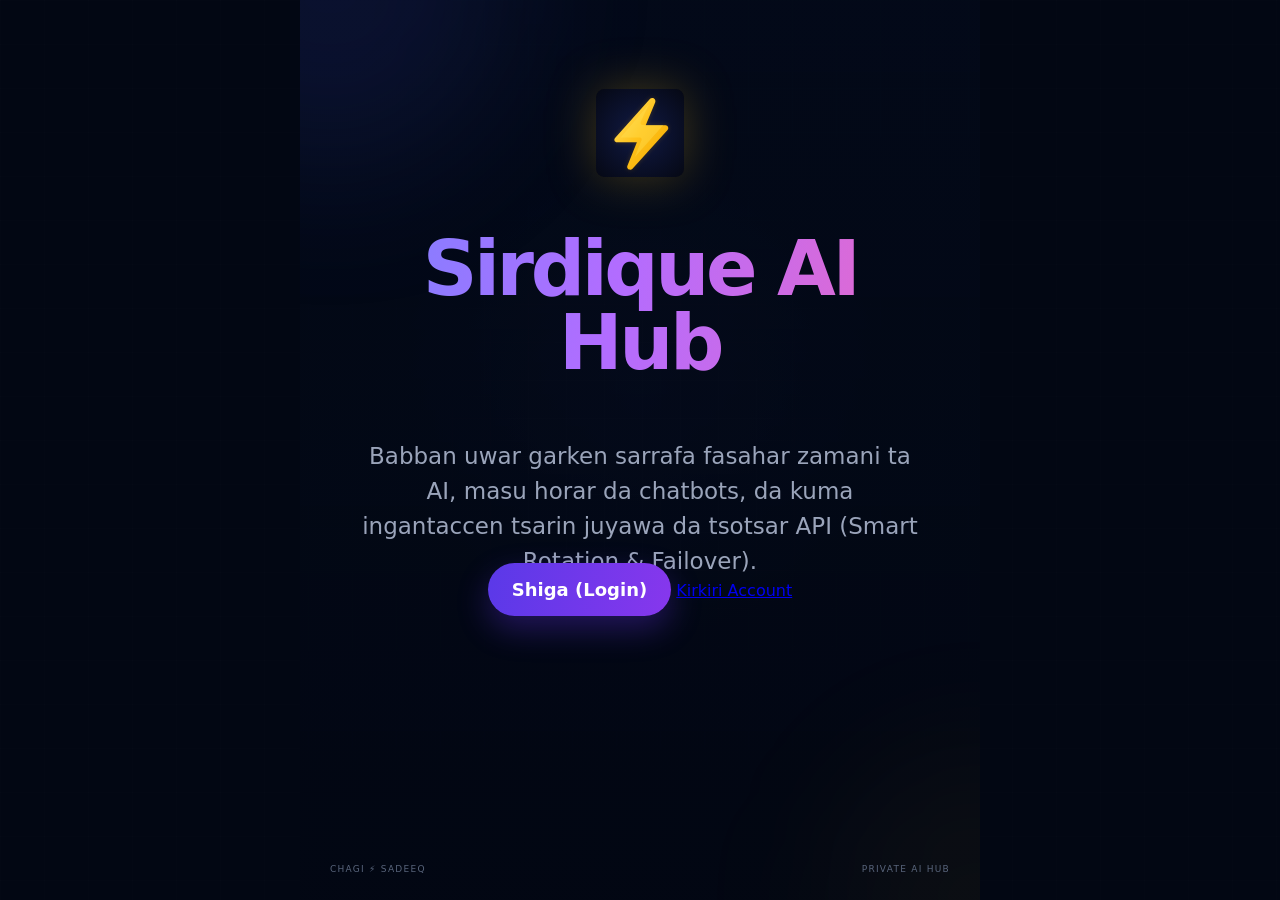
==== commit 2b60738e: "feat: add first-time owner signup entry beside login" ====
--- a/index.html
+++ b/index.html
@@ -28,7 +28,10 @@
         da kuma ingantaccen tsarin juyawa da tsotsar API (Smart Rotation &amp; Failover).
       </p>
 
-      <a class="landing-login" href="#owner-login" aria-label="Shiga Login">Shiga (Login)</a>
+      <div class="landing-actions" id="landing-actions">
+        <a class="landing-login" href="#owner-login" aria-label="Shiga Login">Shiga (Login)</a>
+        <a class="landing-signup" href="#owner-signup" aria-label="Kirkiri account">Kirkiri Account</a>
+      </div>
 
       <div class="landing-footer">
         <span>CHAGI ⚡ SADEEQ</span>
--- a/styles.css
+++ b/styles.css
@@ -1,259 +1 @@
-:root {
-  --bg: #030712;
-  --panel: rgba(8, 14, 30, .72);
-  --line: rgba(255,255,255,.09);
-  --text: #f7f9ff;
-  --muted: #8d98b0;
-  --accent: #ffc21a;
-  --success: #53e59b;
-}
-
-* { box-sizing: border-box; }
-html, body { min-height: 100%; }
-body {
-  margin: 0;
-  color: var(--text);
-  background:
-    radial-gradient(circle at 50% 35%, rgba(40, 58, 145, .20), transparent 28%),
-    radial-gradient(circle at 50% 78%, rgba(255, 194, 26, .055), transparent 25%),
-    var(--bg);
-  font-family: Inter, ui-sans-serif, system-ui, -apple-system, BlinkMacSystemFont, "Segoe UI", sans-serif;
-  overflow-x: hidden;
-}
-
-body::before {
-  content: "";
-  position: fixed;
-  inset: 0;
-  pointer-events: none;
-  opacity: .7;
-  background-image:
-    linear-gradient(rgba(255,255,255,.018) 1px, transparent 1px),
-    linear-gradient(90deg, rgba(255,255,255,.018) 1px, transparent 1px);
-  background-size: 44px 44px;
-  mask-image: linear-gradient(to bottom, rgba(0,0,0,.8), transparent 92%);
-}
-
-.landing-shell {
-  min-height: 100svh;
-  width: 100%;
-  padding: 24px;
-  display: grid;
-  place-items: center;
-}
-
-.landing-card {
-  position: relative;
-  isolation: isolate;
-  width: min(720px, 100%);
-  min-height: min(760px, calc(100svh - 48px));
-  padding: 70px 42px 28px;
-  display: flex;
-  flex-direction: column;
-  align-items: center;
-  text-align: center;
-  overflow: hidden;
-  border: 1px solid var(--line);
-  border-radius: 36px;
-  background: linear-gradient(145deg, rgba(12,20,42,.78), rgba(4,9,20,.82));
-  box-shadow: 0 35px 120px rgba(0,0,0,.48), inset 0 1px rgba(255,255,255,.035);
-  backdrop-filter: blur(24px);
-}
-
-.ambient {
-  position: absolute;
-  z-index: -2;
-  border-radius: 50%;
-  filter: blur(55px);
-  pointer-events: none;
-}
-.ambient-one {
-  width: 340px;
-  height: 340px;
-  top: -150px;
-  left: -120px;
-  background: rgba(61, 76, 176, .22);
-}
-.ambient-two {
-  width: 300px;
-  height: 300px;
-  right: -130px;
-  bottom: -130px;
-  background: rgba(255, 194, 26, .07);
-}
-
-.grid-glow {
-  position: absolute;
-  inset: 0;
-  z-index: -1;
-  opacity: .35;
-  pointer-events: none;
-  background-image: linear-gradient(rgba(255,255,255,.025) 1px, transparent 1px), linear-gradient(90deg, rgba(255,255,255,.025) 1px, transparent 1px);
-  background-size: 38px 38px;
-  mask-image: radial-gradient(circle at center, black 0%, transparent 72%);
-}
-
-.brand-mark-wrap {
-  position: relative;
-  width: 178px;
-  height: 178px;
-  display: grid;
-  place-items: center;
-}
-
-.brand-ring {
-  position: absolute;
-  inset: 0;
-  border: 1px solid rgba(255,194,26,.18);
-  border-radius: 50%;
-  box-shadow: 0 0 70px rgba(255,194,26,.08), inset 0 0 40px rgba(255,194,26,.04);
-}
-
-.brand-ring::before {
-  content: "";
-  position: absolute;
-  inset: 12px;
-  border: 1px solid rgba(255,255,255,.045);
-  border-radius: 50%;
-}
-
-.logo {
-  position: relative;
-  object-fit: contain;
-  filter: drop-shadow(0 0 34px rgba(255,194,26,.28));
-}
-
-.landing-logo {
-  width: 118px;
-  height: 118px;
-}
-
-.brand-name {
-  font-weight: 900;
-  letter-spacing: .25em;
-}
-
-.landing-name {
-  margin-top: 30px;
-  font-size: clamp(34px, 7vw, 54px);
-}
-
-.brand-subtitle {
-  color: var(--muted);
-  font-weight: 750;
-  letter-spacing: .22em;
-}
-
-.landing-subtitle {
-  margin-top: 10px;
-  font-size: 11px;
-}
-
-.system-status {
-  margin-top: 32px;
-  display: inline-flex;
-  align-items: center;
-  gap: 9px;
-  padding: 10px 16px;
-  border: 1px solid rgba(83,229,155,.16);
-  border-radius: 999px;
-  background: rgba(83,229,155,.055);
-  color: #bff8dc;
-  font-size: 10px;
-  font-weight: 850;
-  letter-spacing: .15em;
-}
-
-.status-dot {
-  width: 7px;
-  height: 7px;
-  border-radius: 50%;
-  background: var(--success);
-  box-shadow: 0 0 15px rgba(83,229,155,.75);
-}
-
-.landing-divider {
-  width: 74px;
-  height: 1px;
-  margin-top: 30px;
-  background: linear-gradient(90deg, transparent, rgba(255,194,26,.65), transparent);
-}
-
-.landing-message {
-  max-width: 500px;
-  margin: 25px auto 0;
-  color: #8f9ab2;
-  font-size: 14px;
-  line-height: 1.8;
-}
-
-.owner-badge {
-  margin-top: 30px;
-  width: min(390px, 100%);
-  padding: 14px 16px;
-  display: flex;
-  align-items: center;
-  gap: 13px;
-  text-align: left;
-  border: 1px solid rgba(255,255,255,.075);
-  border-radius: 16px;
-  background: rgba(255,255,255,.025);
-}
-
-.owner-icon {
-  width: 38px;
-  height: 38px;
-  display: grid;
-  place-items: center;
-  flex: 0 0 auto;
-  border-radius: 12px;
-  background: rgba(255,194,26,.10);
-  color: var(--accent);
-}
-
-.owner-badge strong,
-.owner-badge small {
-  display: block;
-}
-
-.owner-badge strong {
-  font-size: 11px;
-  letter-spacing: .13em;
-}
-
-.owner-badge small {
-  margin-top: 4px;
-  color: #66728b;
-  font-size: 11px;
-}
-
-.landing-footer {
-  width: 100%;
-  margin-top: auto;
-  padding-top: 48px;
-  display: flex;
-  justify-content: space-between;
-  color: #59657c;
-  font-size: 9px;
-  letter-spacing: .14em;
-  text-transform: uppercase;
-}
-
-/* Authentication views remain available for the later secure auth flow. */
-.auth-shell, .auth-panel, .auth-brand, .auth-view, .toast, footer { display: none; }
-
-@media (max-width: 600px) {
-  .landing-shell { padding: 10px; }
-  .landing-card {
-    min-height: calc(100svh - 20px);
-    padding: 55px 22px 22px;
-    border-radius: 28px;
-  }
-  .brand-mark-wrap { width: 148px; height: 148px; }
-  .landing-logo { width: 96px; height: 96px; }
-  .landing-name { margin-top: 25px; }
-  .landing-subtitle { font-size: 9px; letter-spacing: .17em; }
-  .system-status { margin-top: 27px; }
-  .landing-message { font-size: 13px; }
-  .landing-footer { padding-top: 36px; }
-}
+:root{--bg:#020713;--text:#f7f8ff;--muted:#9aa4ba;--accent:#ffc21a}*{box-sizing:border-box}html,body{min-height:100%}body{margin:0;background:radial-gradient(circle at 50% 44%,rgba(48,63,150,.16),transparent 30%),#020713;color:var(--text);font-family:Inter,ui-sans-serif,system-ui,-apple-system,BlinkMacSystemFont,"Segoe UI",sans-serif;overflow-x:hidden}body:before{content:"";position:fixed;inset:0;pointer-events:none;background-image:linear-gradient(rgba(255,255,255,.016) 1px,transparent 1px),linear-gradient(90deg,rgba(255,255,255,.016) 1px,transparent 1px);background-size:44px 44px;opacity:.5}.landing-shell{min-height:100svh;width:100%;display:grid;place-items:center;padding:0}.landing-card{position:relative;isolation:isolate;width:min(680px,100%);min-height:100svh;padding:68px 30px 26px;display:flex;flex-direction:column;align-items:center;text-align:center;overflow:hidden;background:linear-gradient(180deg,rgba(4,11,27,.72),rgba(2,7,19,.94))}.ambient{position:absolute;z-index:-2;border-radius:50%;filter:blur(70px);pointer-events:none}.ambient-one{width:360px;height:360px;top:-190px;left:-150px;background:rgba(49,61,160,.17)}.ambient-two{width:320px;height:320px;right:-160px;bottom:-160px;background:rgba(255,194,26,.04)}.grid-glow{position:absolute;inset:0;z-index:-1;opacity:.2;pointer-events:none;background-image:linear-gradient(rgba(255,255,255,.03) 1px,transparent 1px),linear-gradient(90deg,rgba(255,255,255,.03) 1px,transparent 1px);background-size:38px 38px;mask-image:radial-gradient(circle at center,black,transparent 78%)}.brand-mark-wrap{position:relative;width:130px;height:130px;display:grid;place-items:center}.brand-ring{display:none}.logo{position:relative;object-fit:contain}.landing-logo{width:88px;height:88px;filter:drop-shadow(0 0 24px rgba(255,194,26,.25))}.landing-name{margin:34px 0 0;font-size:clamp(48px,11vw,76px);line-height:.98;font-weight:900;letter-spacing:-.045em;background:linear-gradient(100deg,#8b7cff 0%,#b36cff 45%,#dd6ad5 100%);-webkit-background-clip:text;background-clip:text;color:transparent}.landing-message{max-width:570px;margin:58px auto 0;color:#9aa4ba;font-size:clamp(17px,3.8vw,23px);line-height:1.52;font-weight:430}.landing-login{margin-top:78px;width:min(270px,82%);padding:16px 24px;border-radius:30px;background:linear-gradient(100deg,#5a39e8,#8737ed);box-shadow:0 13px 32px rgba(103,54,240,.32);color:white;text-decoration:none;font-size:18px;font-weight:800;transition:transform .18s ease,box-shadow .18s ease}.landing-login:active{transform:scale(.98)}.landing-login:hover{transform:translateY(-2px);box-shadow:0 17px 38px rgba(103,54,240,.4)}.landing-footer{width:100%;margin-top:auto;padding-top:48px;display:flex;justify-content:space-between;color:#59657c;font-size:9px;letter-spacing:.14em;text-transform:uppercase}.system-status,.owner-badge,.landing-divider,.landing-subtitle{display:none}.auth-shell,.auth-panel,.auth-brand,.auth-view,.toast,footer{display:none}@media(max-width:600px){.landing-card{padding:54px 22px 22px}.brand-mark-wrap{width:112px;height:112px}.landing-logo{width:78px;height:78px}.landing-name{margin-top:28px;font-size:clamp(46px,13vw,65px)}.landing-message{margin-top:58px;font-size:17px;line-height:1.56}.landing-login{margin-top:76px;padding:15px 22px;font-size:17px}.landing-footer{padding-top:34px;font-size:8px}}
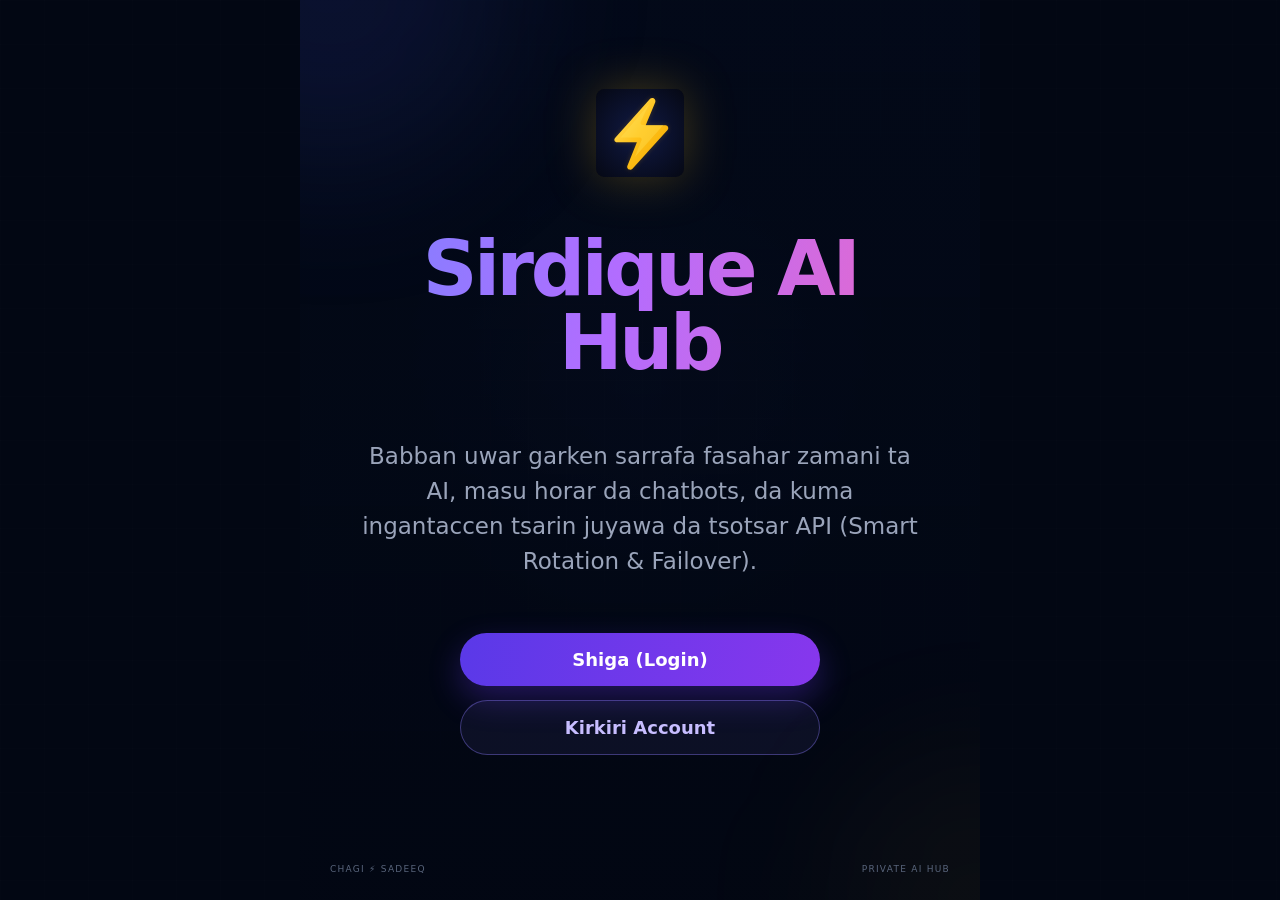
==== commit 6f7f2c17: "Level 3: connect landing authentication buttons" ====
--- a/index.html
+++ b/index.html
@@ -12,34 +12,17 @@
 <body>
   <main class="landing-shell">
     <section class="landing-card" aria-label="Sirdique AI Hub">
-      <div class="ambient ambient-one"></div>
-      <div class="ambient ambient-two"></div>
-      <div class="grid-glow"></div>
-
-      <div class="brand-mark-wrap">
-        <div class="brand-ring"></div>
-        <img class="logo landing-logo" src="./chagi-logo.svg" alt="Chagi lightning logo" />
+      <div class="ambient ambient-one"></div><div class="ambient ambient-two"></div><div class="grid-glow"></div>
+      <div class="brand-mark-wrap"><div class="brand-ring"></div><img class="logo landing-logo" src="./chagi-logo.svg" alt="Chagi lightning logo" /></div>
+      <h1 class="landing-name"><span>Sirdique AI</span><br />Hub</h1>
+      <p class="landing-message">Babban uwar garken sarrafa fasahar zamani ta AI, masu horar da chatbots, da kuma ingantaccen tsarin juyawa da tsotsar API (Smart Rotation &amp; Failover).</p>
+      <div class="landing-actions" id="landing-actions">
+        <a class="landing-login" href="./auth.html#login" aria-label="Shiga Login">Shiga (Login)</a>
+        <a class="landing-signup" href="./auth.html#signup" aria-label="Kirkiri account">Kirkiri Account</a>
       </div>
-
-      <h1 class="landing-name"><span>Sirdique AI</span><br />Hub</h1>
-
-      <p class="landing-message">
-        Babban uwar garken sarrafa fasahar zamani ta AI, masu horar da chatbots,
-        da kuma ingantaccen tsarin juyawa da tsotsar API (Smart Rotation &amp; Failover).
-      </p>
-
-      <div class="landing-actions" id="landing-actions">
-        <a class="landing-login" href="#owner-login" aria-label="Shiga Login">Shiga (Login)</a>
-        <a class="landing-signup" href="#owner-signup" aria-label="Kirkiri account">Kirkiri Account</a>
-      </div>
-
-      <div class="landing-footer">
-        <span>CHAGI ⚡ SADEEQ</span>
-        <span>PRIVATE AI HUB</span>
-      </div>
+      <div class="landing-footer"><span>CHAGI ⚡ SADEEQ</span><span>PRIVATE AI HUB</span></div>
     </section>
   </main>
-
   <script src="./app.js"></script>
 </body>
 </html>
--- a/styles.css
+++ b/styles.css
@@ -1 +1 @@
-:root{--bg:#020713;--text:#f7f8ff;--muted:#9aa4ba;--accent:#ffc21a}*{box-sizing:border-box}html,body{min-height:100%}body{margin:0;background:radial-gradient(circle at 50% 44%,rgba(48,63,150,.16),transparent 30%),#020713;color:var(--text);font-family:Inter,ui-sans-serif,system-ui,-apple-system,BlinkMacSystemFont,"Segoe UI",sans-serif;overflow-x:hidden}body:before{content:"";position:fixed;inset:0;pointer-events:none;background-image:linear-gradient(rgba(255,255,255,.016) 1px,transparent 1px),linear-gradient(90deg,rgba(255,255,255,.016) 1px,transparent 1px);background-size:44px 44px;opacity:.5}.landing-shell{min-height:100svh;width:100%;display:grid;place-items:center;padding:0}.landing-card{position:relative;isolation:isolate;width:min(680px,100%);min-height:100svh;padding:68px 30px 26px;display:flex;flex-direction:column;align-items:center;text-align:center;overflow:hidden;background:linear-gradient(180deg,rgba(4,11,27,.72),rgba(2,7,19,.94))}.ambient{position:absolute;z-index:-2;border-radius:50%;filter:blur(70px);pointer-events:none}.ambient-one{width:360px;height:360px;top:-190px;left:-150px;background:rgba(49,61,160,.17)}.ambient-two{width:320px;height:320px;right:-160px;bottom:-160px;background:rgba(255,194,26,.04)}.grid-glow{position:absolute;inset:0;z-index:-1;opacity:.2;pointer-events:none;background-image:linear-gradient(rgba(255,255,255,.03) 1px,transparent 1px),linear-gradient(90deg,rgba(255,255,255,.03) 1px,transparent 1px);background-size:38px 38px;mask-image:radial-gradient(circle at center,black,transparent 78%)}.brand-mark-wrap{position:relative;width:130px;height:130px;display:grid;place-items:center}.brand-ring{display:none}.logo{position:relative;object-fit:contain}.landing-logo{width:88px;height:88px;filter:drop-shadow(0 0 24px rgba(255,194,26,.25))}.landing-name{margin:34px 0 0;font-size:clamp(48px,11vw,76px);line-height:.98;font-weight:900;letter-spacing:-.045em;background:linear-gradient(100deg,#8b7cff 0%,#b36cff 45%,#dd6ad5 100%);-webkit-background-clip:text;background-clip:text;color:transparent}.landing-message{max-width:570px;margin:58px auto 0;color:#9aa4ba;font-size:clamp(17px,3.8vw,23px);line-height:1.52;font-weight:430}.landing-login{margin-top:78px;width:min(270px,82%);padding:16px 24px;border-radius:30px;background:linear-gradient(100deg,#5a39e8,#8737ed);box-shadow:0 13px 32px rgba(103,54,240,.32);color:white;text-decoration:none;font-size:18px;font-weight:800;transition:transform .18s ease,box-shadow .18s ease}.landing-login:active{transform:scale(.98)}.landing-login:hover{transform:translateY(-2px);box-shadow:0 17px 38px rgba(103,54,240,.4)}.landing-footer{width:100%;margin-top:auto;padding-top:48px;display:flex;justify-content:space-between;color:#59657c;font-size:9px;letter-spacing:.14em;text-transform:uppercase}.system-status,.owner-badge,.landing-divider,.landing-subtitle{display:none}.auth-shell,.auth-panel,.auth-brand,.auth-view,.toast,footer{display:none}@media(max-width:600px){.landing-card{padding:54px 22px 22px}.brand-mark-wrap{width:112px;height:112px}.landing-logo{width:78px;height:78px}.landing-name{margin-top:28px;font-size:clamp(46px,13vw,65px)}.landing-message{margin-top:58px;font-size:17px;line-height:1.56}.landing-login{margin-top:76px;padding:15px 22px;font-size:17px}.landing-footer{padding-top:34px;font-size:8px}}+:root{--bg:#020713;--text:#f7f8ff;--muted:#9aa4ba;--accent:#ffc21a}*{box-sizing:border-box}html,body{min-height:100%}body{margin:0;background:radial-gradient(circle at 50% 44%,rgba(48,63,150,.16),transparent 30%),#020713;color:var(--text);font-family:Inter,ui-sans-serif,system-ui,-apple-system,BlinkMacSystemFont,"Segoe UI",sans-serif;overflow-x:hidden}body:before{content:"";position:fixed;inset:0;pointer-events:none;background-image:linear-gradient(rgba(255,255,255,.016) 1px,transparent 1px),linear-gradient(90deg,rgba(255,255,255,.016) 1px,transparent 1px);background-size:44px 44px;opacity:.5}.landing-shell{min-height:100svh;width:100%;display:grid;place-items:center;padding:0}.landing-card{position:relative;isolation:isolate;width:min(680px,100%);min-height:100svh;padding:68px 30px 26px;display:flex;flex-direction:column;align-items:center;text-align:center;overflow:hidden;background:linear-gradient(180deg,rgba(4,11,27,.72),rgba(2,7,19,.94))}.ambient{position:absolute;z-index:-2;border-radius:50%;filter:blur(70px);pointer-events:none}.ambient-one{width:360px;height:360px;top:-190px;left:-150px;background:rgba(49,61,160,.17)}.ambient-two{width:320px;height:320px;right:-160px;bottom:-160px;background:rgba(255,194,26,.04)}.grid-glow{position:absolute;inset:0;z-index:-1;opacity:.2;pointer-events:none;background-image:linear-gradient(rgba(255,255,255,.03) 1px,transparent 1px),linear-gradient(90deg,rgba(255,255,255,.03) 1px,transparent 1px);background-size:38px 38px;mask-image:radial-gradient(circle at center,black,transparent 78%)}.brand-mark-wrap{position:relative;width:130px;height:130px;display:grid;place-items:center}.brand-ring{display:none}.logo{position:relative;object-fit:contain}.landing-logo{width:88px;height:88px;filter:drop-shadow(0 0 24px rgba(255,194,26,.25))}.landing-name{margin:34px 0 0;font-size:clamp(48px,11vw,76px);line-height:.98;font-weight:900;letter-spacing:-.045em;background:linear-gradient(100deg,#8b7cff 0%,#b36cff 45%,#dd6ad5 100%);-webkit-background-clip:text;background-clip:text;color:transparent}.landing-message{max-width:570px;margin:58px auto 0;color:#9aa4ba;font-size:clamp(17px,3.8vw,23px);line-height:1.52;font-weight:430}.landing-actions{position:relative;z-index:5;width:min(360px,88%);margin:54px auto 0!important;display:flex!important;flex-direction:column!important;align-items:center!important;justify-content:center!important;gap:14px!important;flex-shrink:0}.landing-login,.landing-signup{display:block!important;width:100%;padding:16px 24px;border-radius:30px;text-decoration:none;font-size:18px;font-weight:800;transition:transform .18s ease,box-shadow .18s ease}.landing-login{background:linear-gradient(100deg,#5a39e8,#8737ed);box-shadow:0 13px 32px rgba(103,54,240,.32);color:white}.landing-signup{border:1px solid rgba(139,124,255,.38);background:rgba(139,124,255,.08);color:#c7bdff}.landing-login:active,.landing-signup:active{transform:scale(.98)}.landing-login:hover{transform:translateY(-2px);box-shadow:0 17px 38px rgba(103,54,240,.4)}.landing-signup:hover{transform:translateY(-2px);background:rgba(139,124,255,.13)}.landing-actions.account-created .landing-signup{display:none!important}.landing-actions.account-created{margin-top:54px!important}.landing-actions.account-created .landing-login{width:min(270px,82%)}.landing-footer{width:100%;margin-top:auto;padding-top:48px;display:flex;justify-content:space-between;color:#59657c;font-size:9px;letter-spacing:.14em;text-transform:uppercase}.system-status,.owner-badge,.landing-divider,.landing-subtitle{display:none}.auth-shell,.auth-panel,.auth-brand,.auth-view,.toast,footer{display:none}@media(max-width:600px){.landing-card{padding:54px 22px 22px}.brand-mark-wrap{width:112px;height:112px}.landing-logo{width:78px;height:78px}.landing-name{margin-top:28px;font-size:clamp(46px,13vw,65px)}.landing-message{margin-top:58px;font-size:17px;line-height:1.56}.landing-actions{margin-top:52px!important;width:min(330px,88%)}.landing-login,.landing-signup{padding:15px 22px;font-size:17px}.landing-actions.account-created{margin-top:52px!important}.landing-actions.account-created .landing-login{width:min(270px,82%)}.landing-footer{padding-top:34px;font-size:8px}}
